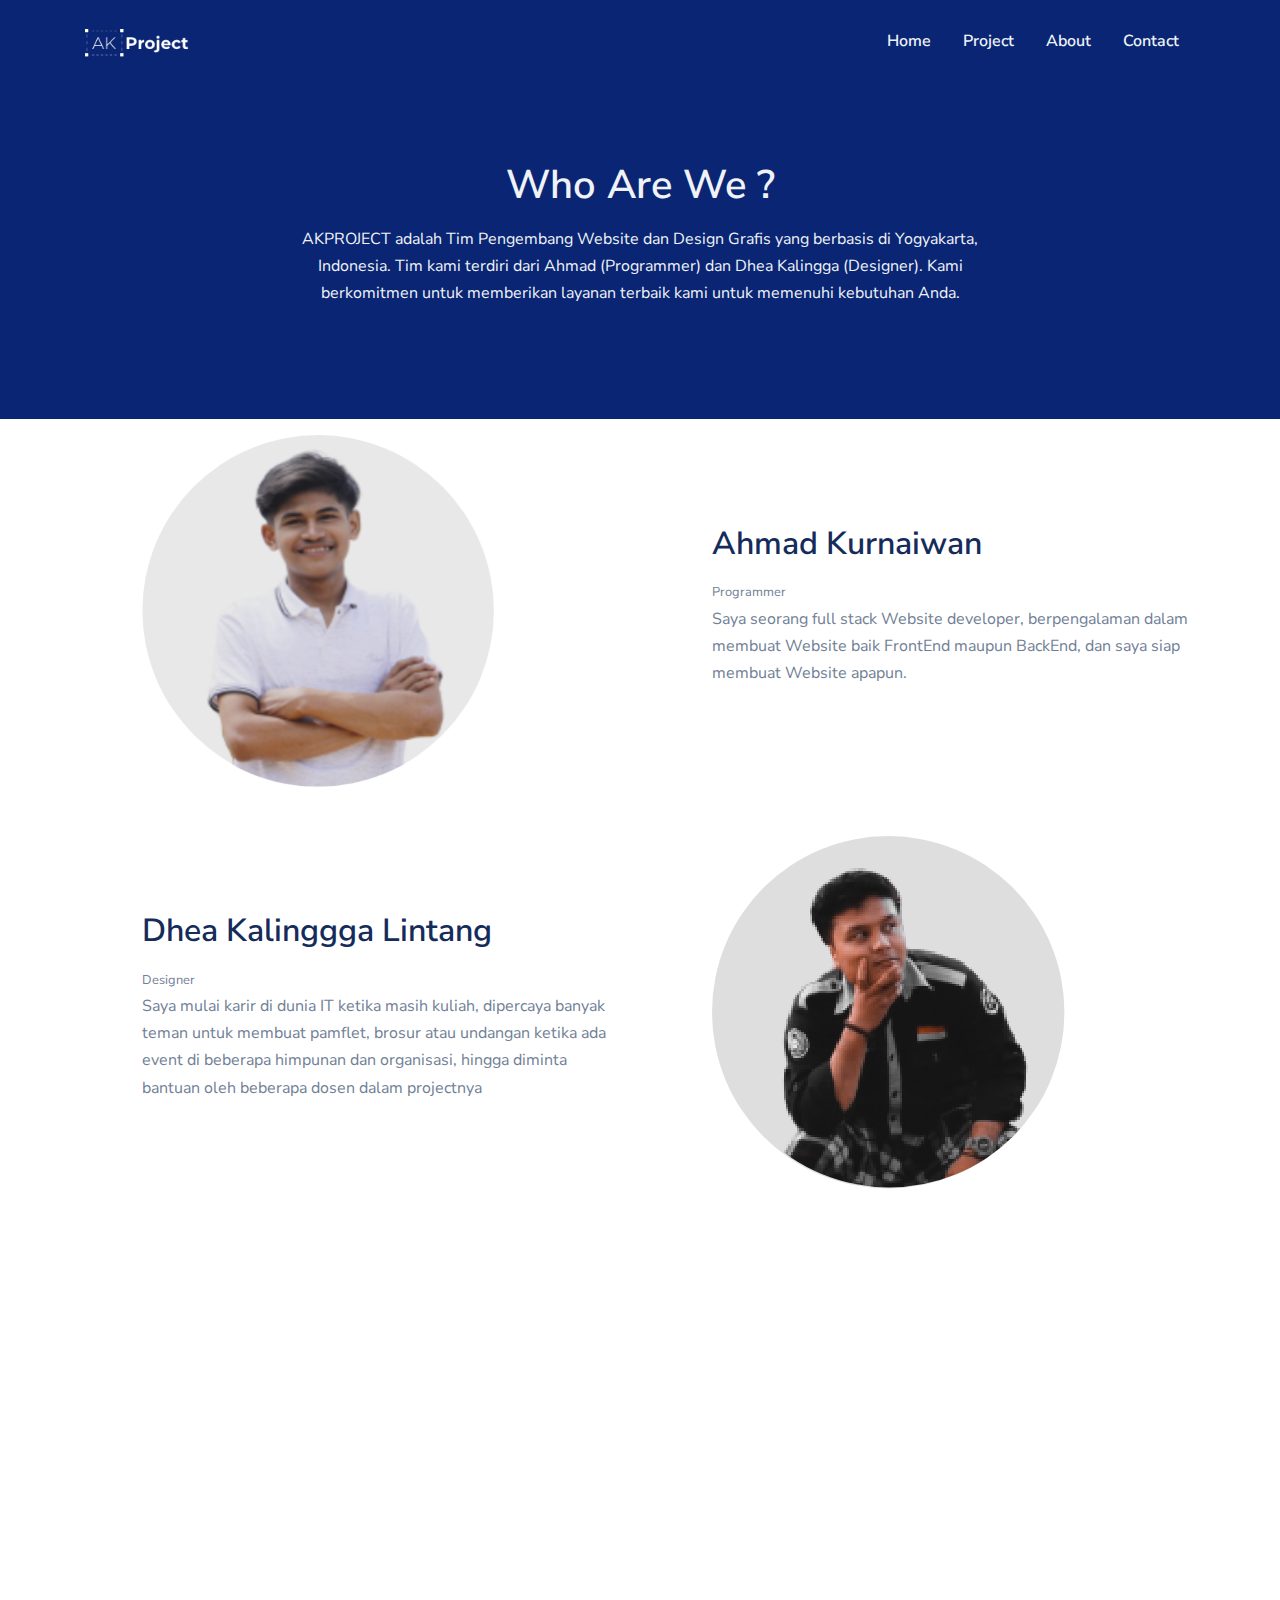
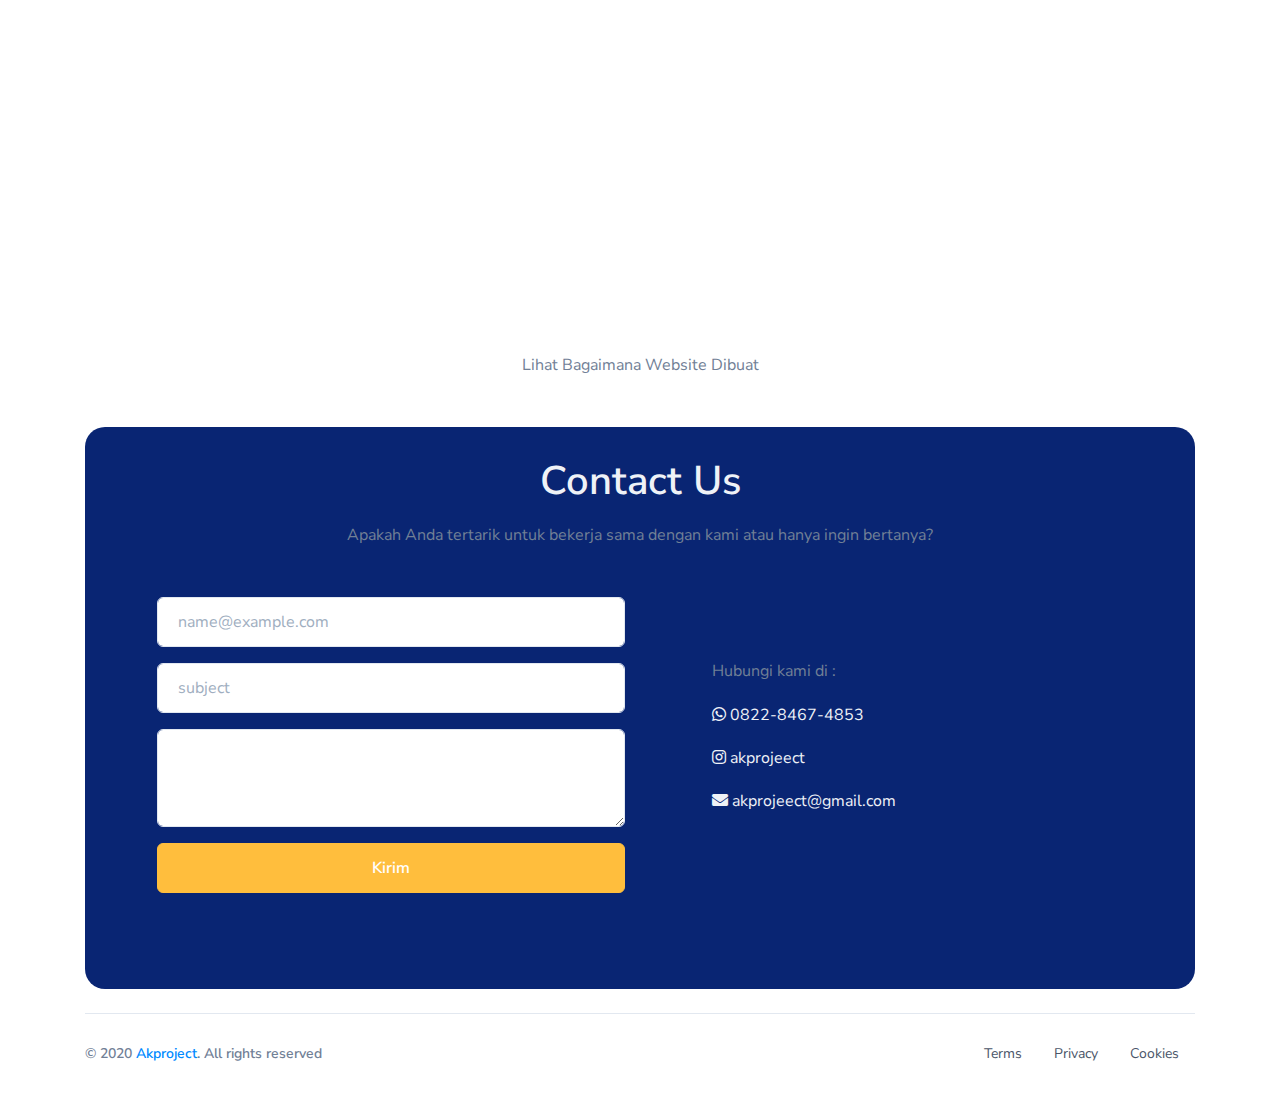
==== views/about.html @ b2e22f30 "Upload website official" ====
<!DOCTYPE html>
<html lang="en">

<head>
    <meta charset="utf-8" />
    <meta name="viewport" content="width=device-width, initial-scale=1, shrink-to-fit=no" />
    <meta name="description" content="" />
    <meta name="author" content="Webpixels" />
    <title>About - Ak Project</title>
    <!-- Preloader -->
    <style>
        @keyframes hidePreloader {
            0% {
                width: 100%;
                height: 100%;
            }

            100% {
                width: 0;
                height: 0;
            }
        }

        body>div.preloader {
            position: fixed;
            background: white;
            width: 100%;
            height: 100%;
            z-index: 1071;
            opacity: 0;
            transition: opacity 0.5s ease;
            overflow: hidden;
            pointer-events: none;
            display: flex;
            align-items: center;
            justify-content: center;
        }

        body:not(.loaded)>div.preloader {
            opacity: 1;
        }

        body:not(.loaded) {
            overflow: hidden;
        }

        body.loaded>div.preloader {
            animation: hidePreloader 0.5s linear 0.5s forwards;
        }
    </style>
    <script>
        window.addEventListener("load", function () {
            setTimeout(function () {
                document.querySelector("body").classList.add("loaded");
            }, 5);
        });
    </script>
    <!-- Favicon -->
    <!-- <link rel="icon" href="assets/img/brand/favicon.png" type="image/png" /> -->
    <!-- Font Awesome -->
    <link rel="stylesheet" href="/assets/libs/@fortawesome/fontawesome-free/css/all.min.css" />
    <!-- Quick CSS -->
    <link rel="stylesheet" href="/assets/css/quick-website.css" id="stylesheet" />

    <!-- Custom css -->
    <link rel="stylesheet" href="/assets/css/my.css" />
</head>

<body>
    <!-- Preloader -->
    <div class="preloader">
        <div class="spinner-grow text-primary" role="status">
            <span class="sr-only">Loading...</span>
        </div>
    </div>
    <div class="modal fade" tabindex="-1" role="dialog" id="modal-cookies" data-backdrop="false"
        aria-labelledby="modal-cookies" aria-hidden="true">
        <div class="modal-dialog modal-dialog-aside left-4 right-4 bottom-4">
            <div class="modal-content bg-dark-dark">
                <div class="modal-body">
                    <!-- Text -->
                    <p class="text-sm text-white mb-3">
                        We use cookies so that our themes work for you. By using our
                        website, you agree to our use of cookies.
                    </p>
                    <!-- Buttons -->
                    <a href="pages/utility/terms.html" class="btn btn-sm btn-white" target="_blank">Learn more</a>
                    <button type="button" class="btn btn-sm btn-primary mr-2" data-dismiss="modal">
                        OK
                    </button>
                </div>
            </div>
        </div>
    </div>

    <!-- Navbar -->
    <nav class="navbar navbar-expand-lg navbar-mobile">
        <div class="container">
            <!-- Brand -->
            <a class="navbar-brand" href="/index.html">
                <img alt="Image placeholder" src="/assets/image/logo-akproject.png" id="navbar-logo" />
            </a>
            <!-- Toggler -->
            <button class="navbar-toggler" type="button" data-toggle="collapse" data-target="#navbarCollapse"
                aria-controls="navbarCollapse" aria-expanded="false" aria-label="Toggle navigation">
                <span><svg width="1em" height="1em" viewBox="0 0 16 16" class="bi bi-text-right text-light"
                        fill="currentColor" xmlns="http://www.w3.org/2000/svg">
                        <path fill-rule="evenodd"
                            d="M6 12.5a.5.5 0 0 1 .5-.5h7a.5.5 0 0 1 0 1h-7a.5.5 0 0 1-.5-.5zm-4-3a.5.5 0 0 1 .5-.5h11a.5.5 0 0 1 0 1h-11a.5.5 0 0 1-.5-.5zm4-3a.5.5 0 0 1 .5-.5h7a.5.5 0 0 1 0 1h-7a.5.5 0 0 1-.5-.5zm-4-3a.5.5 0 0 1 .5-.5h11a.5.5 0 0 1 0 1h-11a.5.5 0 0 1-.5-.5z" />
                    </svg></span>
            </button>
            <!-- Collapse -->
            <div class="collapse navbar-collapse" id="navbarCollapse">
                <ul class="navbar-nav mt-4 mt-lg-0 ml-auto">
                    <li class="nav-item">
                        <a class="nav-link text-light" href="/index.html">Home</a>
                    </li>
                    <li class="nav-item">
                        <a class="nav-link text-light" href="/views/project.html">Project</a>
                    </li>
                    <li class="nav-item">
                        <a class="nav-link text-light" href="/views/project.html">About</a>
                    </li>
                    <li class="nav-item">
                        <a class="nav-link text-light" href="#contact">Contact</a>
                    </li>
                </ul>
            </div>
        </div>
    </nav>
    <!-- Main content -->
    <section class="slice py-5" id="hero">
        <div class="container mb-5 mt-4">
            <div class="row justify-content-center">
                <div class="col-lg-8">
                    <h1 class="text-light text-center">Who Are We ?</h1>
                    <p class="text-center text-light">AKPROJECT adalah Tim Pengembang Website dan Design Grafis yang
                        berbasis di
                        Yogyakarta, Indonesia. Tim kami terdiri dari Ahmad (Programmer) dan Dhea Kalingga (Designer).
                        Kami
                        berkomitmen untuk memberikan layanan terbaik kami untuk memenuhi kebutuhan Anda.</p>
                </div>
            </div>
        </div>
    </section>


    <!-- Our Team -->
    <section class="slice slice-lg mt-3 ">
        <div class="container">
            <div class="row row-grid justify-content-around align-items-center">
                <div class="col-lg-6 order-lg-2 ml-lg-auto pl-lg-6">
                    <!-- img -->
                    <img class="img-fluid" style="width: 352px; height: 352px;" src="/assets/image/ahmad-about.png"
                        alt="">
                </div>
                <div class="col-lg-6 order-lg-2 ml-lg-auto pl-lg-6">
                    <!-- Text -->
                    <h2>Ahmad Kurnaiwan</h2>
                    <small>Programmer</small>
                    <p>Saya seorang full stack Website developer, berpengalaman dalam membuat Website baik FrontEnd
                        maupun BackEnd, dan saya siap membuat Website apapun.</p>
                </div>
            </div>


            <div class="row row-grid justify-content-around align-items-center">
                <div class="col-lg-6 order-lg-2 ml-lg-auto pl-lg-6">
                    <!-- Text -->
                    <h2>Dhea Kalinggga Lintang</h2>
                    <small>Designer</small>
                    <p>Saya mulai karir di dunia IT ketika masih kuliah, dipercaya banyak teman untuk membuat pamflet,
                        brosur atau undangan ketika ada event di beberapa himpunan dan organisasi, hingga diminta
                        bantuan oleh beberapa dosen dalam projectnya</p>

                </div>
                <div class="col-lg-6 order-lg-2 ml-lg-auto pl-lg-6">
                    <!-- img -->
                    <img src="/assets/image/dhea-about.png" alt="">
                </div>
            </div>
        </div>
    </section>
    <!-- Our Team -->

    <!-- Videos -->
    <div class="container">
        <div class="row">
            <div class="videowrapper">
                <iframe width="1088" height="599" style="border-radius: 20px;"
                    src="https://www.youtube.com/embed/sPnkKjYMl_E" frameborder="0"
                    allow="accelerometer; autoplay; encrypted-media; gyroscope; picture-in-picture"
                    allowfullscreen></iframe>
            </div>
        </div>
        <p class="text-center">Lihat Bagaimana Website Dibuat</p>
    </div>
    <!-- Videos -->



    <!-- Footer -->
    <div class="container mt-5">
        <!-- Contact -->
        <section class="slice slice-lg  pt-4 footer-contact" id="contact">
            <div class="container">
                <h1 class="text-center text-light">Contact Us</h1>
                <p class="text-center text-muted mb-5">Apakah Anda tertarik untuk bekerja sama dengan kami atau hanya
                    ingin
                    bertanya?</p>
                <div class="row row-grid justify-content-around align-items-center">
                    <div class="col-lg-6 order-lg-2 ml-lg-auto pl-lg-6">
                        <!-- Form -->
                        <form>
                            <div class="form-group">
                                <input type="email" class="form-control" id="Email" placeholder="name@example.com">
                            </div>
                            <div class="form-group">
                                <input type="text" class="form-control" id="subject" placeholder="subject">
                            </div>
                            <div class="form-group">
                                <textarea class="form-control" id="exampleFormControlTextarea1" rows="3"></textarea>
                            </div>
                            <a class="btn btn-warning btn-block" href="">Kirim</a>
                        </form>
                    </div>
                    <div class="col-lg-6 order-lg-2 ml-lg-auto pl-lg-6">
                        <!-- Soscial Media -->
                        <p> Hubungi kami di :</p>
                        <p class="text-light"><i class="fab fa-whatsapp"></i> <a class="text-light" target="_blank"
                                href="https://api.whatsapp.com/send?phone=6282284674853">0822-8467-4853</a>
                        </p>
                        <p class="text-light"><i class="fab fa-instagram"></i> <a class="text-light" target="_blank"
                                href="https://www.instagram.com/akprojeect/">akprojeect</a></p>
                        <p class="text-light"><i class="fa fa-envelope"></i> akprojeect@gmail.com</p>
                    </div>
                </div>
            </div>
        </section>
        <!-- contact -->






        <hr class="divider divider-fade divider-dark my-4" />
        <div class="row align-items-center justify-content-md-between pb-4">
            <div class="col-md-6">
                <div class="copyright text-sm font-weight-bold text-center text-md-left">
                    &copy; 2020
                    <a href="index.html" class="font-weight-bold" target="_blank">Akproject</a>. All rights
                    reserved
                </div>
            </div>
            <div class="col-md-6">
                <ul class="nav justify-content-center justify-content-md-end mt-3 mt-md-0">
                    <li class="nav-item">
                        <a class="nav-link" href="#"> Terms </a>
                    </li>
                    <li class="nav-item">
                        <a class="nav-link" href="#"> Privacy </a>
                    </li>
                    <li class="nav-item">
                        <a class="nav-link" href="#"> Cookies </a>
                    </li>
                </ul>
            </div>
        </div>
    </div>
    </div>
    </footer>
    <!-- Core JS  -->
    <script src="/assets/libs/jquery/dist/jquery.min.js"></script>
    <script src="/assets/libs/bootstrap/dist/js/bootstrap.bundle.min.js"></script>
    <script src="/assets/libs/svg-injector/dist/svg-injector.min.js"></script>
    <script src="/assets/libs/feather-icons/dist/feather.min.js"></script>
    <!-- Quick JS -->
    <script src="/assets/js/quick-website.js"></script>
    <!-- Feather Icons -->
    <script>
        feather.replace({
            width: "1em",
            height: "1em",
        });
    </script>
</body>

</html>
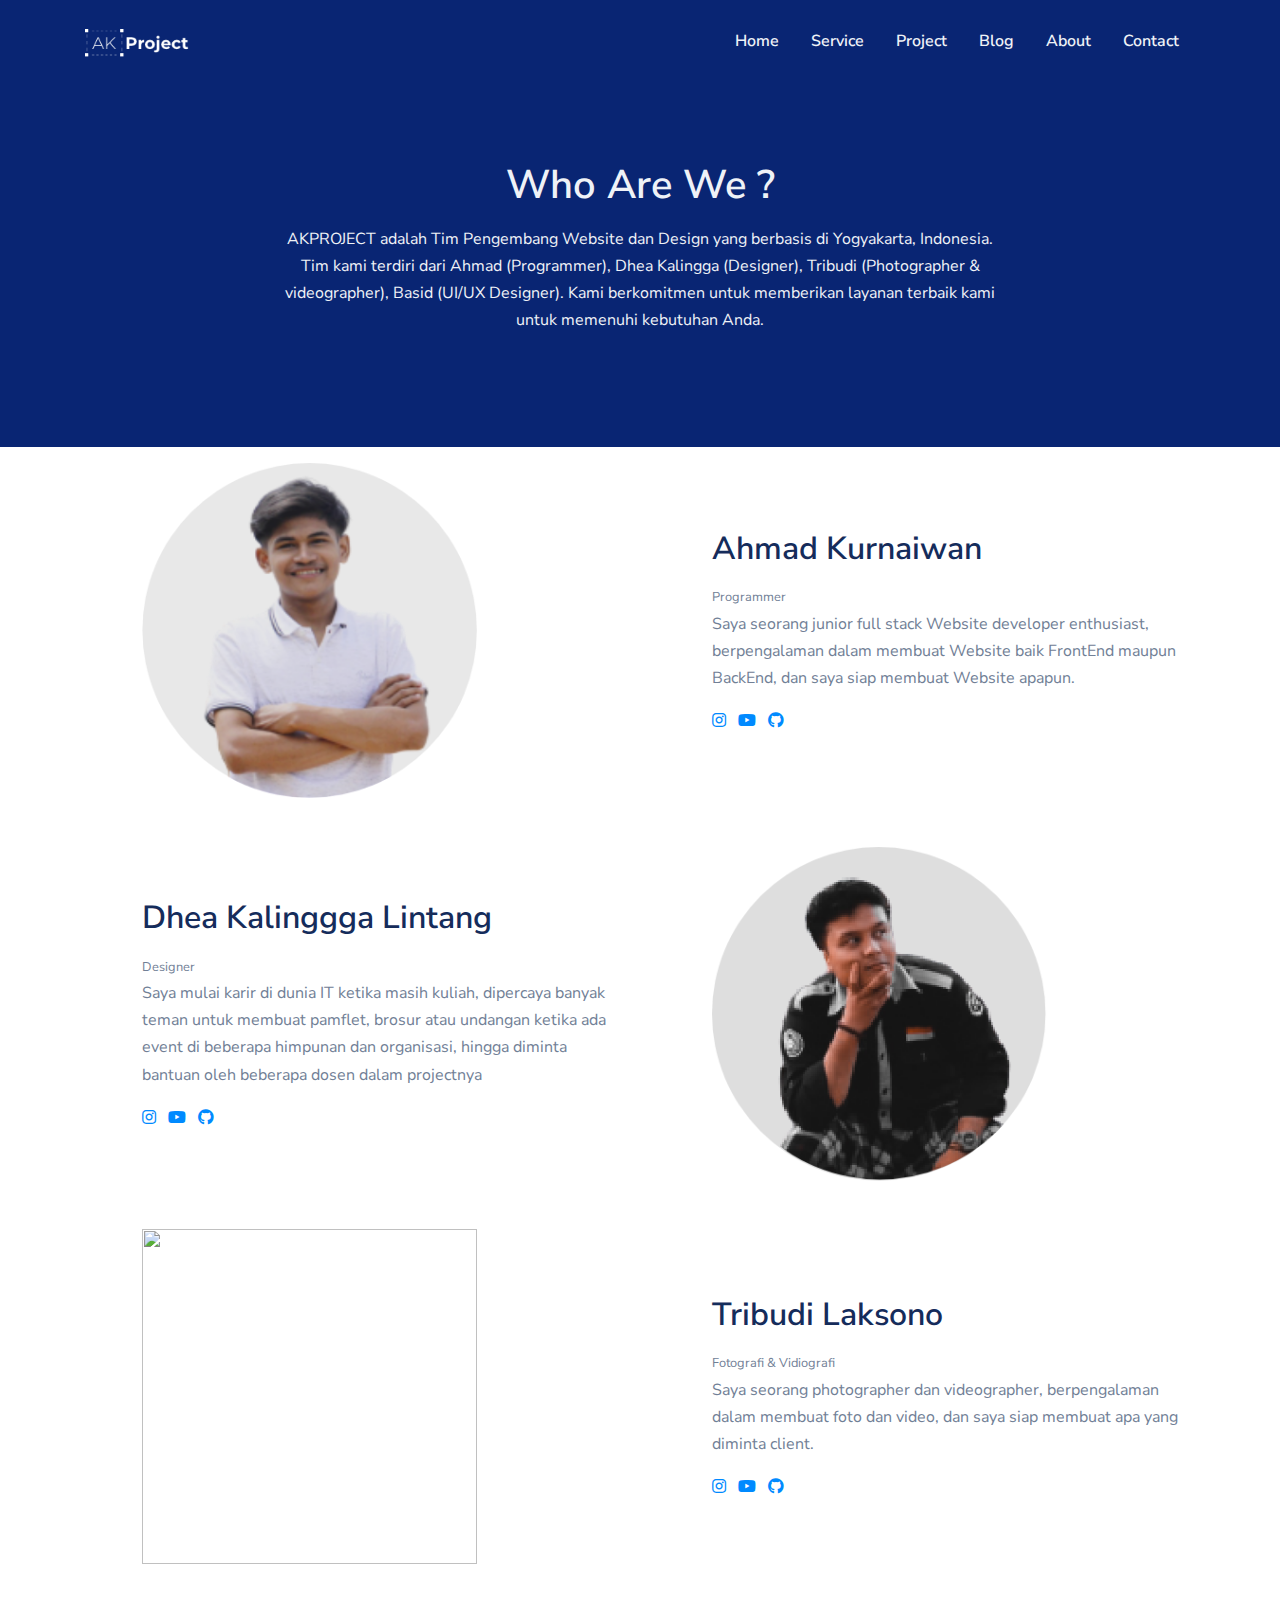
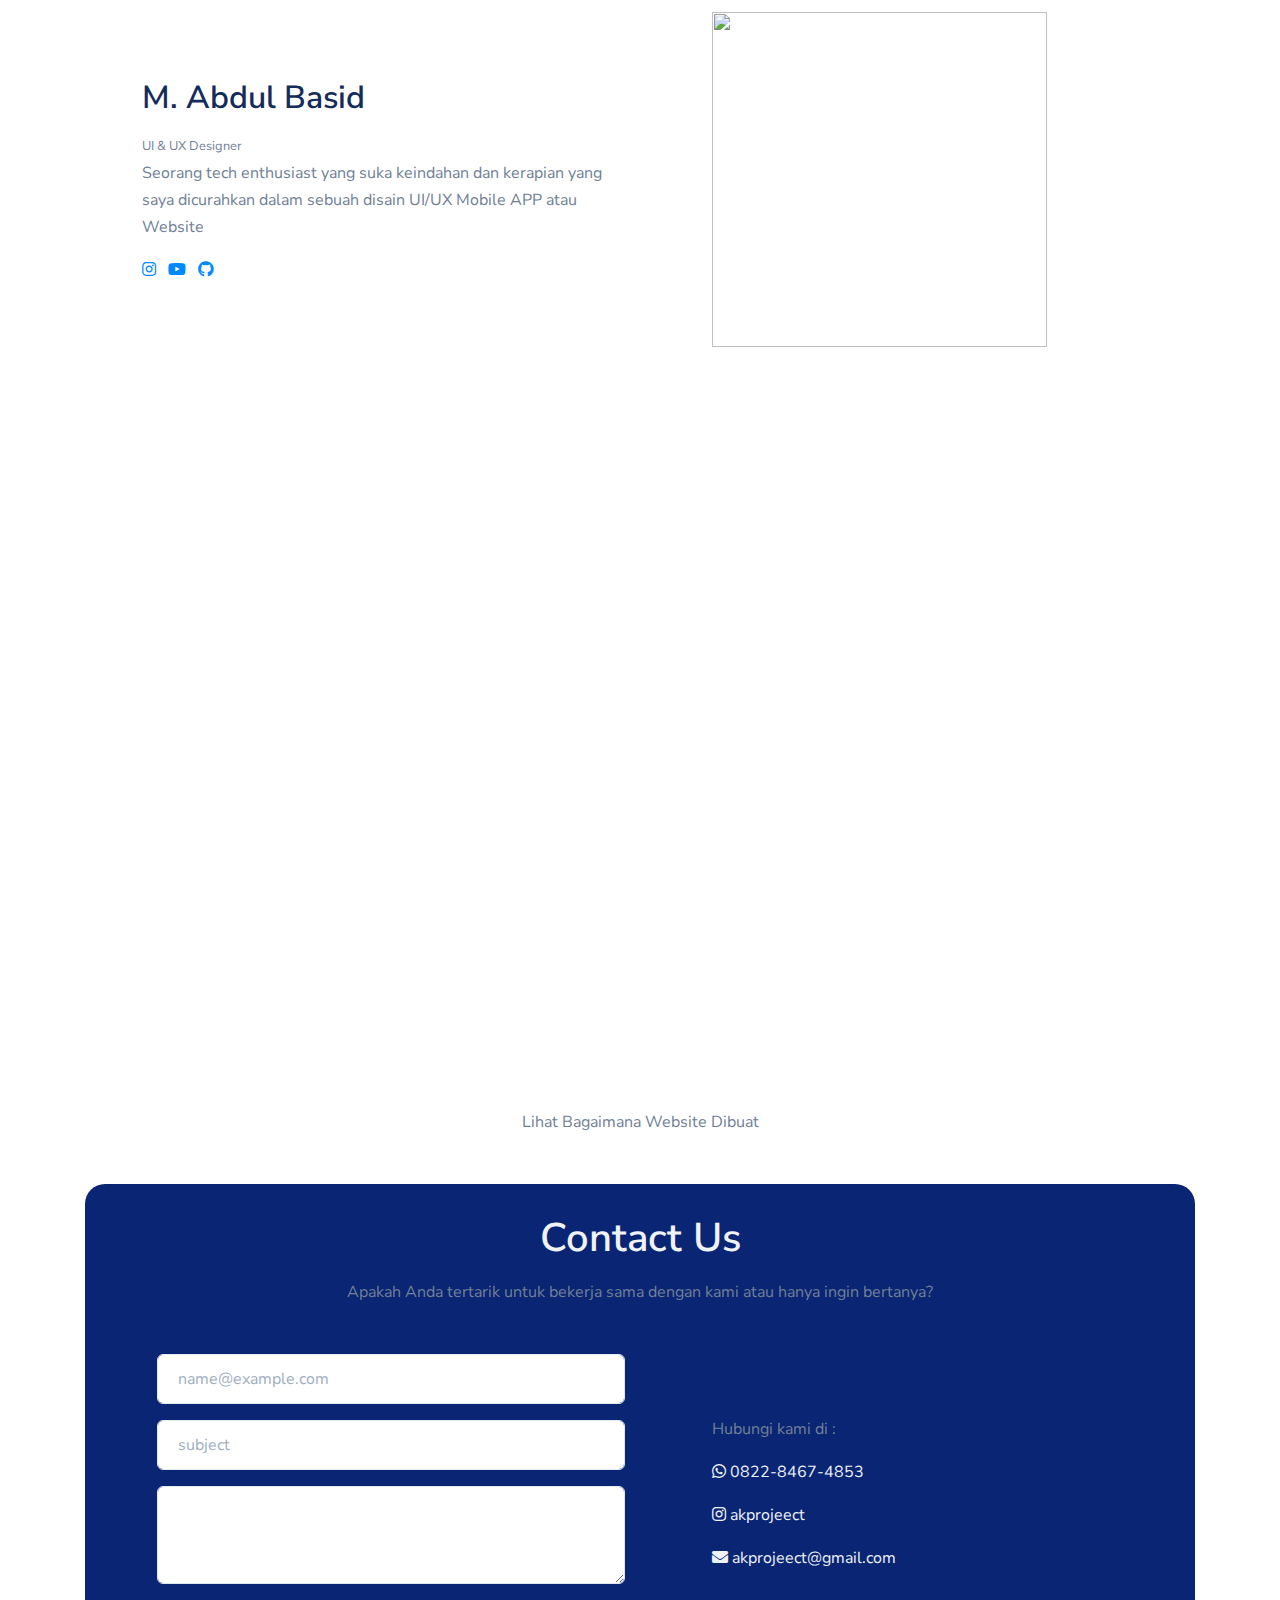
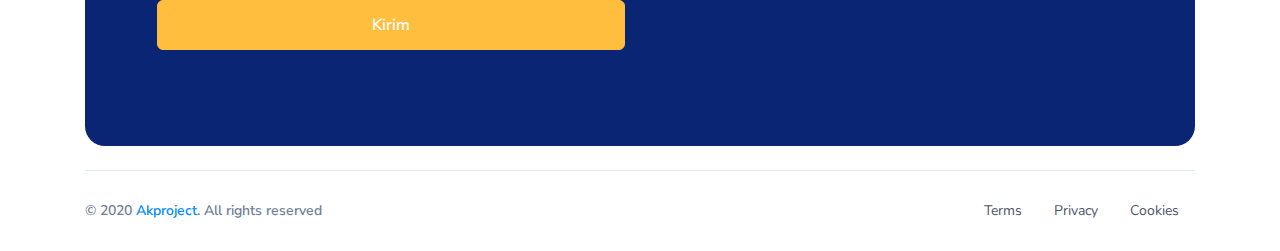
==== commit 426cfd6c: "Modified project" ====
--- a/views/about.html
+++ b/views/about.html
@@ -59,6 +59,7 @@
     <!-- <link rel="icon" href="assets/img/brand/favicon.png" type="image/png" /> -->
     <!-- Font Awesome -->
     <link rel="stylesheet" href="/assets/libs/@fortawesome/fontawesome-free/css/all.min.css" />
+    <link rel="stylesheet" href="/assets/libs/@fortawesome/fontawesome-free/css/fontawesome.min.css" />
     <!-- Quick CSS -->
     <link rel="stylesheet" href="/assets/css/quick-website.css" id="stylesheet" />
 
@@ -116,7 +117,14 @@
                         <a class="nav-link text-light" href="/index.html">Home</a>
                     </li>
                     <li class="nav-item">
+                        <a class="nav-link text-light active" href="/index.html#service">Service</a>
+                    </li>
+                    <li class="nav-item">
                         <a class="nav-link text-light" href="/views/project.html">Project</a>
+                    </li>
+                    <li class="nav-item">
+                        <a class="nav-link text-light" href="https://it-learning-education.now.sh/views/blog-java.html"
+                            target="_blank">Blog</a>
                     </li>
                     <li class="nav-item">
                         <a class="nav-link text-light" href="/views/project.html">About</a>
@@ -134,9 +142,11 @@
             <div class="row justify-content-center">
                 <div class="col-lg-8">
                     <h1 class="text-light text-center">Who Are We ?</h1>
-                    <p class="text-center text-light">AKPROJECT adalah Tim Pengembang Website dan Design Grafis yang
+                    <p class="text-center text-light">AKPROJECT adalah Tim Pengembang Website dan Design yang
                         berbasis di
-                        Yogyakarta, Indonesia. Tim kami terdiri dari Ahmad (Programmer) dan Dhea Kalingga (Designer).
+                        Yogyakarta, Indonesia. Tim kami terdiri dari Ahmad (Programmer), Dhea Kalingga (Designer),
+                        Tribudi (Photographer &
+                        videographer), Basid (UI/UX Designer).
                         Kami
                         berkomitmen untuk memberikan layanan terbaik kami untuk memenuhi kebutuhan Anda.</p>
                 </div>
@@ -151,16 +161,28 @@
             <div class="row row-grid justify-content-around align-items-center">
                 <div class="col-lg-6 order-lg-2 ml-lg-auto pl-lg-6">
                     <!-- img -->
-                    <img class="img-fluid" style="width: 352px; height: 352px;" src="/assets/image/ahmad-about.png"
+                    <img class="img-fluid" style="width: 335px; height: 335px;" src="/assets/image/ahmad-about.png"
                         alt="">
                 </div>
                 <div class="col-lg-6 order-lg-2 ml-lg-auto pl-lg-6">
                     <!-- Text -->
                     <h2>Ahmad Kurnaiwan</h2>
                     <small>Programmer</small>
-                    <p>Saya seorang full stack Website developer, berpengalaman dalam membuat Website baik FrontEnd
+                    <p>Saya seorang junior full stack Website developer enthusiast, berpengalaman dalam membuat Website baik FrontEnd
                         maupun BackEnd, dan saya siap membuat Website apapun.</p>
-                </div>
+                    <!-- Medsos -->
+
+                    <a class="pr-2" href="https://www.instagram.com/ahmaadkurniawaan/" target="_blank"><i
+                            class="fab fa-instagram"></i></a>
+                    <a class="pr-2" href="https://www.youtube.com/channel/UC113hVx-ya8nYpe6NAtlbUQ?view_as=subscriber"
+                        target="_blank"><i class="fab fa-youtube"></i></a>
+                    <a class="pr-2" href="https://github.com/ahmadkurniawano" target="_blank"><i
+                            class="fab fa-github"></i></a>
+
+
+                </div>
+
+
             </div>
 
 
@@ -173,12 +195,60 @@
                         brosur atau undangan ketika ada event di beberapa himpunan dan organisasi, hingga diminta
                         bantuan oleh beberapa dosen dalam projectnya</p>
 
+                    <!-- medsos -->
+                    <a class="pr-2" href=""><i class="fab fa-instagram"></i></a>
+                    <a class="pr-2" href=""><i class="fab fa-youtube"></i></a>
+                    <a class="pr-2" href=""><i class="fab fa-github"></i></a>
+
                 </div>
                 <div class="col-lg-6 order-lg-2 ml-lg-auto pl-lg-6">
                     <!-- img -->
-                    <img src="/assets/image/dhea-about.png" alt="">
-                </div>
-            </div>
+                    <img style="width: 335px; height: 335px;" src="/assets/image/dhea-about.png" alt="">
+                </div>
+            </div>
+
+            <!-- Tribudi -->
+            <div class="row row-grid justify-content-around align-items-center">
+                <div class="col-lg-6 order-lg-2 ml-lg-auto pl-lg-6">
+                    <!-- img -->
+                    <img class="img-fluid" style="width: 335px; height: 335px;" src="/assets/image/tribudi-about.png"
+                        alt="">
+                </div>
+                <div class="col-lg-6 order-lg-2 ml-lg-auto pl-lg-6">
+                    <!-- Text -->
+                    <h2>Tribudi Laksono</h2>
+                    <small>Fotografi & Vidiografi</small>
+                    <p>Saya seorang photographer dan videographer, berpengalaman dalam membuat foto dan video, dan saya
+                        siap membuat apa yang diminta client.</p>
+                    <!-- medsos -->
+                    <a class="pr-2" href=""><i class="fab fa-instagram"></i></a>
+                    <a class="pr-2" href=""><i class="fab fa-youtube"></i></a>
+                    <a class="pr-2" href=""><i class="fab fa-github"></i></a>
+
+                </div>
+            </div>
+            <!-- Tribudi -->
+
+            <!-- Basid -->
+            <div class="row row-grid justify-content-around align-items-center">
+                <div class="col-lg-6 order-lg-2 ml-lg-auto pl-lg-6">
+                    <!-- Text -->
+                    <h2>M. Abdul Basid</h2>
+                    <small>UI & UX Designer</small>
+                    <p>Seorang tech enthusiast yang suka keindahan dan kerapian yang saya dicurahkan dalam sebuah disain
+                        UI/UX Mobile APP atau Website</p>
+
+                    <!-- medsos -->
+                    <a class="pr-2" href=""><i class="fab fa-instagram"></i></a>
+                    <a class="pr-2" href=""><i class="fab fa-youtube"></i></a>
+                    <a class="pr-2" href=""><i class="fab fa-github"></i></a>
+                </div>
+                <div class="col-lg-6 order-lg-2 ml-lg-auto pl-lg-6">
+                    <!-- img -->
+                    <img style="width: 335px; height: 335px;" src="/assets/image/basid-about.png" alt="">
+                </div>
+            </div>
+            <!-- Basid -->
         </div>
     </section>
     <!-- Our Team -->
